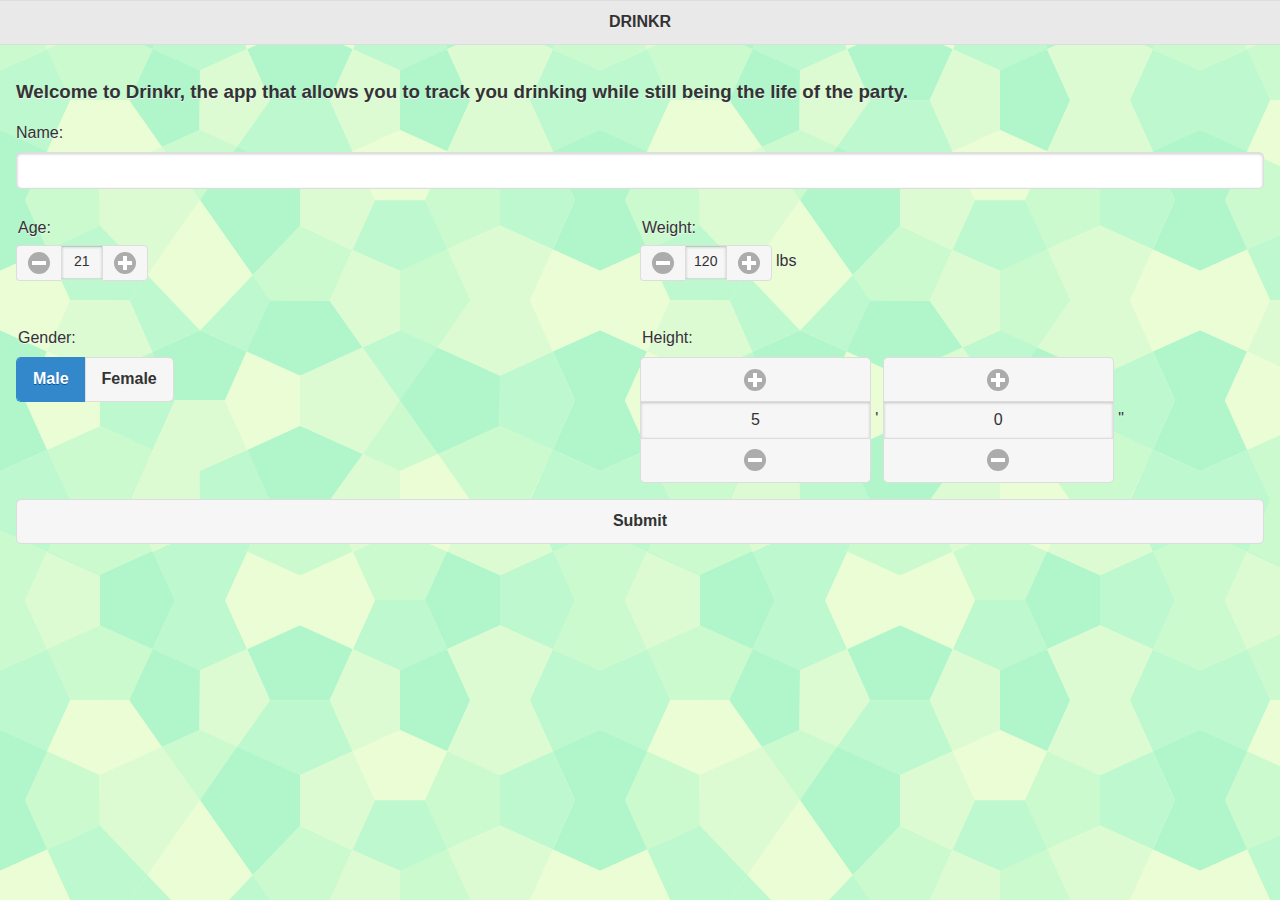
==== index.html @ c36970fd "fixing redirects and creating persistant web storage" ====
<!DOCTYPE html>
<html>
<head>
	<meta charset="UTF-8" />
	<meta name="viewport" content="width=device-width, initial-scale=1">
	<title>drinkr</title>
	<link rel="stylesheet" href="css/jquery.mobile-1.4.3.min.css" type="text/css">
	<script type="text/javascript" src="js/jquery.js"></script>
	<script type="text/javascript" src="js/app.js"></script>
	<script type="text/javascript" src="js/jquery.mobile-1.4.3.min.js"></script>
	<script type="text/javascript" src="js/jqm-spinbox.min.js"></script>
	<script type="text/javascript" src="cordova.js"></script>
	<link rel="stylesheet" href="css/app.css" type="text/css">
</head>
<body>
	<!-- Begin initial setup dialog -->
	<div data-role="page" id="setup" data-add-back-btn="true">
		<div data-role="header">
			<h1>DRINKR</h1>
		</div>
		<div data-role="content">
			<h3>Welcome to Drinkr, the app that allows you to track you drinking while still being the life of the party.</h3>
			<form id="userdata">
				Name: <input type="text" name="name" id="name"><br>

				<div class="ui-grid-a">
					<div class="ui-block-a" style="display:inline-block; position:relative;">
						<legend>Age:</legend>
						<input type="text" data-mini="true" data-role="spinbox" name="age" id="age" data-options="{&quot;type&quot;:&quot;horizontal&quot;}" value="21" min="15" max="100" style="text-align: center; width: 40px;"> 
					</div>

					<div class="ui-block-b">
						<legend>Weight:</legend>
						<div style="display:inline-block;">
							<input type="text" data-mini="true" data-role="spinbox" name="weight" id="weight" data-options="{&quot;type&quot;:&quot;horizontal&quot;}" value="120" min="60" max="500" style="text-align: center; width: 40px;"> 
						</div>
						<div style="display:inline-block;">
							lbs
						</div>

					</div>

				</div>
				<br>
				<br>
				<div class="ui-grid-a">
					<div class="ui-block-a">
						<!-- Gender Picker -->
						<legend>Gender:</legend>
						<fieldset data-role="controlgroup" data-type="horizontal">
							<input type="radio" name="gender" id="gendermale" value="male" checked="checked">
							<label for="gendermale">Male</label>
							<input type="radio" name="gender" id="genderfemale" value="female">
							<label for="genderfemale">Female</label>
						</fieldset>
					</div>

					<div class="ui-block-b">
						<legend>Height:</legend>
						<div style="width:37%; display:inline-block;">
							<input type="text" data-role="spinbox" name="heightft" id="heightft" data-options="{&quot;type&quot;:&quot;vertical&quot;}" value="5" min="3" max="7" style="text-align: center;"> 
						</div>
						<div class="element" style="display:inline-block; position:relative;">
							'
						</div>

						<div style="width:37%; display:inline-block;">
							<input type="text" data-role="spinbox" name="heightin" id="heightin" data-options="{&quot;type&quot;:&quot;vertical&quot;}" value="0" min="0" max="11" style="text-align: center;"> 
						</div>
						<div class="element" style="display:inline-block; position:relative;">
							"
						</div>
					</div>
				</div>
			</form>
				<button class="ui-btn ui-corner-all" id="initialsubmit">Submit</a>
		</div>
	</div>
	<!-- End initial setup dialogue -->

	<!-- Main page -->
	<div data-role="page" id="home" data-add-back-btn="true">
		<div data-role="header">
			<a href="#panel-push" class="ui-btn-right ui-btn ui-btn-inline ui-mini ui-corner-all ui-btn-icon-left ui-icon-gear">Settings</a>
			<h1>DRINKR</h1>
		</div>
		<div data-role="content">
			<form>
				<h3 class="center-wrapper">Welcome <span class="namecontainer"></span>! Drinkr lets you track your drinking, while still being the life of the party!</h3>

				<!-- Current data -->
				<div class="ui-grid-b ui-body-a ui-body ui-corner-all center-wrapper">
					<div class="ui-block-a">
						Current BAC: <div class="data" id="BAC">0.00</div>
					</div>

					<div class="ui-block-b">
						Peak BAC: <div class="data" id="PeakBAC">0.00</div>
					</div>

					<div class="ui-block-c">
						Total Drinks: <div class="data" id="totalDrinks">0</div>
					</div>

				</div>
				<!-- end Current data -->

				<div id="recent">
					<h2>Recent Drinks:</h2>
					<p id="recenttext" style="font-style: italic">No Drinks... Step it up!</p>
					<div id="recenttable">
						<table data-role="table" data-filter="true" data-input="#filterTable-input" class="ui-responsive" >
							<thead>
								<tr>
									<th>Drink type</th>
									<th>Strenght</th>
									<th>Drink time</th>
								</tr>
							</thead>
							<tbody>

							</tbody>
						</table>
					</div>
				</div>

				<!-- drink selection -->
				<h2>Take a drink!</h2>
				<select name="drinktype" id="drinktype" data-native-menu="false">
					<option value="choose-one" data-placeholder="true">Choose a drink...</option>
					<option value="beershow">Beer</option>
					<option value="cocktailshow">Cocktail</option>
					<option value="shotshow">Shot</option>
				</select>

				<div data-role="collapsible-set" data-inset="false">
					<!-- Beer -->
					<div id="beercontent" class="ui-corner-all" style="margin-bottom:8px;" data-role="collapsible">
						<div class="ui-bar ui-bar-a">
							<h3>Beer</h3>
						</div>
						<div class="ui-body ui-body-a">
							<div style="left-wrapper">
								<label for="select-native-1">Size*:</label>
								<select name="select-native-1" id="select-native-1">
									<option value="7.7">Glass (7.7 fl oz)</option>
									<option value="12">Can (12 fl oz)</option>
									<option value="16">Pint (16 fl oz)</option>
									<option selected="selected" value="20">Bottle (20 fl oz)</option>
									<option value="33.8">Liter (33.8 fl oz)</option>
									<option value="40">Fourty (40 fl oz)</option>
									<option value="other">Other...</option>
								</select>
							</div>	
							<br>
							<br>

							<!-- Beer brand picker -->
							<div class="left-wrapper">
								<label for="select-native-1">Beer:</label>
								<select name="select-native-1" id="select-native-1">
									<option value="0" data-placeholder="true">Select One</option>
									<option value="bud light">Bud Light</option>
									<option value="miller light">Miller Light</option>
									<option value="yuengling">Yuengling</option>
									<option value="yuengling light">Yuengling Light</option>
									<option value="coors light">Coors Light</option>
									<option value="heineken">Heineken</option>
									<option value="pbr">PBR</option>
									<option value="natural light">Natural Light</option>
									<option value="guiness">Guiness</option>
									<option value=">stella artois">Stella Artois</option>
									<option value=">samuel adams">Samuel Adams</option>
									<option value=">red stripe">Red Stripe</option>
									<option value=">bass">Bass</option>
									<option value=">rolling rock">Rolling Rock</option>
									<option value=">busch">Busch</option>
									<option value=">beck's">Beck's</option>
									<option value=">hoegaarden">Hoegaarden</option>
									<option value=">hefeweisen">Hefeweisen</option>
									<option value=">keystone light">Keystone Light</option>
									<option value=">miller high life">Miller High Life</option>
									<option value=">corona">Corona</option>
									<option value=">corona light">Corona Light</option>
									<option value=">angry orchard">Angry Orchard</option>
									<option value=">redd's apple ale">Redd's Apple Ale</option>
									<option value=">woodchuck hard cider">Woodchuck Hard Cider</option>
									<option value=">magner's vintage cider">Magner's Vintage Cider</option>
									<option value=">mike's hard lemonade">Mike's Hard Lemonade</option>
									<option value=">colt 45">Colt 45</option>
									<option value=">hurricane">Hurricane</option>
									<option value=">olde english">Olde English</option>
									<option value=">steele reserve">Steele Reserve</option>
								</select>
							</div>
							<!-- End beer brand picker -->

							<div class="center-wrapper">
								-or-
							</div>

							<div style="margin-left:auto; margin-right:auto;" class="center-wrapper;">
								<legend >%ABV:</legend>
								<input type="text" data-mini="true" data-role="spinbox" name="abv" id="abv" data-options="{&quot;type&quot;:&quot;horizontal&quot;}" value="4" min="2"max="12"> 
							</div>

						</div>
					</div>
					<!-- End beer -->

					<!-- Cocktail -->
					<div id="cocktailcontent" class="ui-corner-all" style="margin-bottom:8px;" data-role="collapsible">
						<div class="ui-bar ui-bar-a">
							<h3>Cocktail</h3>
						</div>
						<div class="ui-body ui-body-a">
							<div class="ui-grid-a">
								<div class="ui-block-a">
									<div class="ui-block-a" style="display:inline-block; position:relative;">
										<legend>%ABV of Shots in Drink:</legend>
										<input type="text" data-mini="true" data-role="spinbox" name="abv" id="abv" data-options="{&quot;type&quot;:&quot;horizontal&quot;}" value="4" min="2"max="12" style="text-align: center;"> 
									</div>
								</div>
								<div class="ui-block-b">
									<div class="ui-block-a" style="display:inline-block; position:relative;">
										<legend># Shots in Drink:</legend>
										<input type="text" data-mini="true" data-role="spinbox" name="numShots" id="numShots" data-options="{&quot;type&quot;:&quot;horizontal&quot;}" value="2" min="1"max="10" style="text-align: center;"> 
									</div>
								</div>
							</div>
							<div class="center-wrapper">
								-or-
							</div>

							<!-- Cocktail picker -->
							<div class="ui-field-contain">
								<label for="select-native-1">Common Drinks:</label>
								<select name="select-native-1" id="select-native-1">
									<option value="0" data-placeholder="true">Select One</option>
									<option value="margarita">Margarita</option>
									<option value="cosmopolitan">Cosmopolitan</option>
									<option value="martini">Martini</option>
									<option value="vodka + non-alcoholic mixer">Vodka + Non-Alcoholic Mixer</option>
									<option value="rum + non-alcoholic mixer">Rum + Non-Alcoholic Mixer</option>
									<option value="gin + non-alcoholic mixer">Gin + Non-Alcoholic Mixer</option>
									<option value="whiskey + non-alcoholic mixer">Whiskey + Non-Alcoholic Mixer</option>
									<option value="tequila sunrise">Tequila Sunrise</option>
									<option value="white russian">White Russian</option>
									<option value="moscow mule">Moscow Mule</option>
									<option value="long island iced tea">Long Island Iced Tea</option>
									<option value="daquiri or pina colada">Daquiri or Pina Colada</option>
									<option value="mojito">Mojito</option>
									<option value="bloody mary">Bloody Mary</option>
									<option value="sea/bay breeze">Sea/Bay Breeze</option>
									<option value="irish car bomb">Irish Car Bomb</option>
									<option value="jager bomb">Jager Bomb</option>
									<option value="vegas bomb">Vegas Bomb</option>
									<option value="malibu bay breeze">Malibu Bay Breeze</option>
									<option value="mimosa">Mimosa</option>
								</select>
							</div>
							<!-- End coctail picker -->
						</div>
					</div>
					<!-- End cocktail -->

					<!-- Shot -->
					<div id="shotcontent" class="ui-corner-all" style="margin-bottom:8px;" data-role="collapsible">
						<div class="ui-bar ui-bar-a">
							<h3>Shot</h3>
						</div>
						<div class="ui-body ui-body-a">
							<div>
								<legend># Shots:</legend>
								<div style="display:inline";>
									<input type="text" data-mini="true" data-role="spinbox" name="weight" id="weight" data-options="{&quot;type&quot;:&quot;horizontal&quot;}" value="1" min="1"max="3" style="text-align: center; width: 40px;"> 
								</div>
							</div>
							<div class="ui-grid-a">
								<div class="ui-block-a">
									<legend>%ABV in Shot:</legend>
									<input type="text" data-mini="true" data-role="spinbox" name="abv" id="abv" data-options="{&quot;type&quot;:&quot;horizontal&quot;}" value="20" min="1"max="98" style="text-align: center;"> 
								</div>
								<div class="ui-block-b" style="display:inline-block; position:relative;">
									<legend>Proof of Shot:</legend>
									<input type="text" data-mini="true" data-role="spinbox" name="abv" id="abv" data-options="{&quot;type&quot;:&quot;horizontal&quot;}" value="80" min="10"max="200" style="text-align: center;"> 
								</div>
							</div>
							<div class="center-wrapper">
								-or-
							</div>
							<!-- Shot picker -->
							<label for="select-native-1">Common Shots:</label>
							<select name="select-native-1" id="select-native-1">
								<option value="0" data-placeholder="true">Select One</option>
								<option value="kamikaze">Kamikaze</option>
								<option value="lemon drop">Lemon Drop</option>
								<option value="redheaded slut">Redheaded Slut</option>
								<option value="vodka">Vodka</option>
								<option value="rum">Rum</option>
								<option value="gin">Gin</option>
								<option value="whiskey">Whiskey</option>
								<option value="tequila">Tequila</option>
								<option value="fireball">Fireball</option>
								<option value="dirty girl scout">Dirty Girl Scout</option>
								<option value="washington apple">Washington Apple</option>
								<option value="mind eraser">Mind Eraser</option>
								<option value="alabama slammer">Alabama Slammer</option>
								<option value="blow job">Blow Job</option>
								<option value="fourth of july">Fourth of July</option>
							</select>
							<!-- End shot picker -->
						</div>
					</div>
					<!-- End shot -->
				</div>
				<div class="ui-btn ui-input-btn ui-corner-all ui-shadow">Drink it!</div>
			</form>
		</div>

		<!-- Pop out settings -->
		<div class="ui-panel ui-panel-position-left ui-panel-display-push ui-body-inherit ui-panel-animate ui-panel-open" data-role="panel" id="panel-push" data-display="push">
			<div class="ui-panel-inner"><ul class="ui-listview" data-role="listview">
				<li class="ui-first-child" data-icon="delete"><a class="ui-btn ui-btn-icon-right ui-icon-delete" href="#" data-rel="close">Close</a></li>
				<li><a class="ui-btn" id="agechanger">Change Age (<span class="agecontainer"></span>)</a></li>
				<li><a class="ui-btn" id="genderchanger">Change Gender (<span class="gendercontainer"></span>)</a></li>
				<li><a class="ui-btn" id="heightchanger">Change Height (<span class="heightftcontainer"></span>'<span class="heightincontainer"></span>")</a></li>
				<li><a class="ui-btn" id="namechanger">Change Name (<span class="namecontainer"></span>)</a></li>
				<li><a class="ui-btn" id="weightchanger">Change Weight (<span class="weightcontainer"></span>)</a></li>
			</ul><br><br><button class="ui-btn ui-shadow ui-corner-all ui-icon-delete ui-btn-icon-left" id="cleardata">Clear all data!!!</button></div>
			<!-- End pop out settings -->

		</div>

		<div data-role="footer" data-position="fixed">
			<h1>&copy; Kelly and Ryan Incorporated</h1>
		</div>
	</div>
</body>
</html>
---- css/app.css ----
/* CSS Code for this PhoneGap App to Go Here */

.ui-page, .ui-panel-wrapper{
	background: transparent url('images/congruent_pentagon.png') repeat top left;
	-webkit-animation-fill-mode: both;
}

.ui-content, .ui-body-inherit {
    background: transparent;
}

.ui-body-inherit {
	background-clip: content-box !important;
}

div.ui-select {
	font-size: 16px;

}

.ui-submit-button {
	background-color: #AEE5B0 !important;
}

::selection {
	background: #F357A1 !important;
}
::-moz-selection {
	background: #F357A1 !important;
}
::-webkit-selection {
	background: #F357A1 !important;
}

.data {
	font-size: 42px;
}

.element {
	position: relative;
	top: 25%;
	transform: translateY(-282%);
}

.center-wrapper{
	text-align: center;
}
.center-wrapper * {
	margin: 0 auto;
}
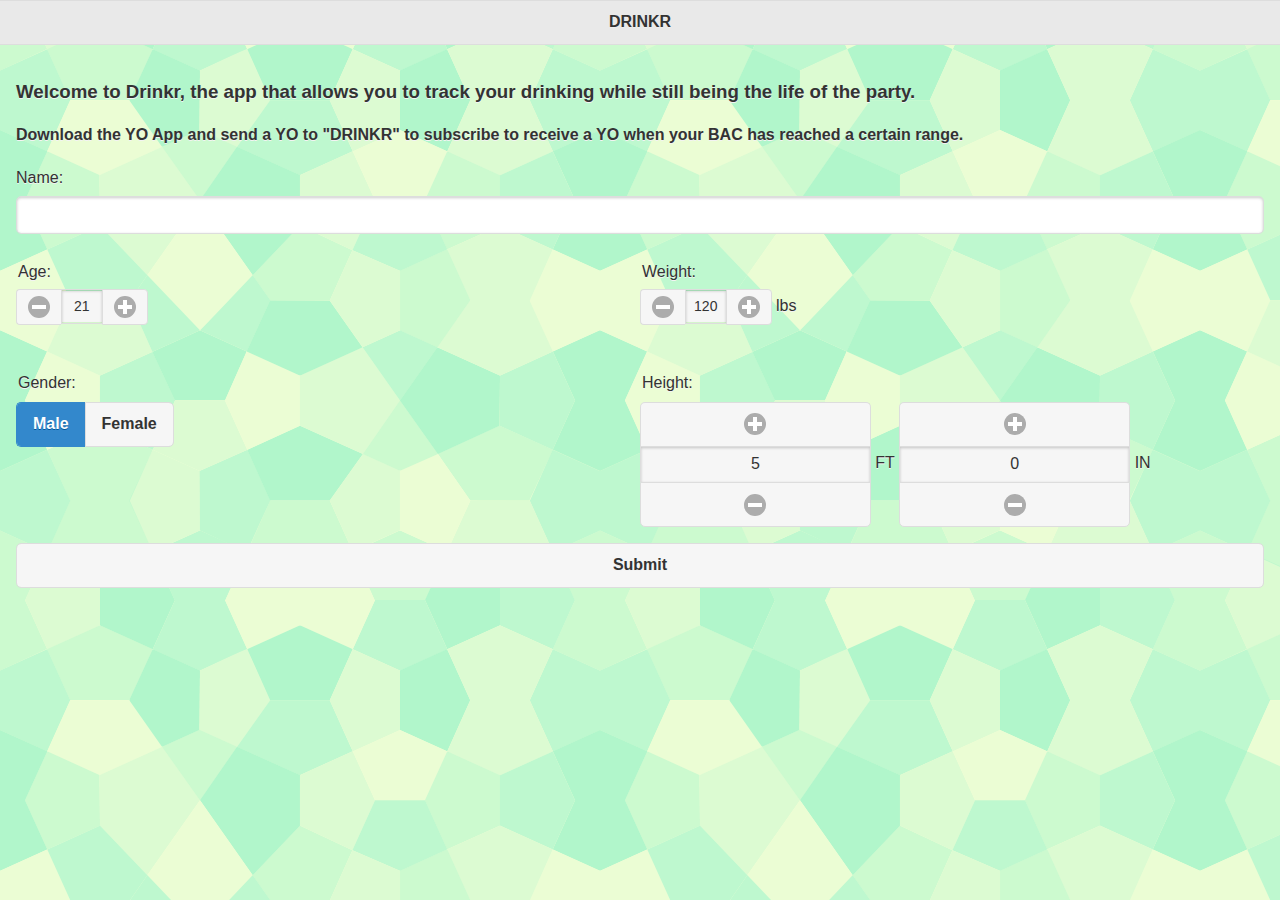
==== commit d74434f0: "fixing some of the transition issues" ====
--- a/index.html
+++ b/index.html
@@ -19,7 +19,8 @@
 			<h1>DRINKR</h1>
 		</div>
 		<div data-role="content">
-			<h3>Welcome to Drinkr, the app that allows you to track you drinking while still being the life of the party.</h3>
+			<h3>Welcome to Drinkr, the app that allows you to track your drinking while still being the life of the party.</h3>
+			<h4> Download the YO App and send a YO to "DRINKR" to subscribe to receive a YO when your BAC has reached a certain range. </h4>
 			<form id="userdata">
 				Name: <input type="text" name="name" id="name"><br>
 
@@ -61,14 +62,14 @@
 							<input type="text" data-role="spinbox" name="heightft" id="heightft" data-options="{&quot;type&quot;:&quot;vertical&quot;}" value="5" min="3" max="7" style="text-align: center;"> 
 						</div>
 						<div class="element" style="display:inline-block; position:relative;">
-							'
+							FT
 						</div>
 
 						<div style="width:37%; display:inline-block;">
 							<input type="text" data-role="spinbox" name="heightin" id="heightin" data-options="{&quot;type&quot;:&quot;vertical&quot;}" value="0" min="0" max="11" style="text-align: center;"> 
 						</div>
 						<div class="element" style="display:inline-block; position:relative;">
-							"
+							IN
 						</div>
 					</div>
 				</div>
@@ -147,6 +148,7 @@
 									<option value="12">Can (12 fl oz)</option>
 									<option value="16">Pint (16 fl oz)</option>
 									<option selected="selected" value="20">Bottle (20 fl oz)</option>
+									<option value="24">Tall Boy (24.0 fl oz)</option>
 									<option value="33.8">Liter (33.8 fl oz)</option>
 									<option value="40">Fourty (40 fl oz)</option>
 									<option value="other">Other...</option>
@@ -215,12 +217,6 @@
 						</div>
 						<div class="ui-body ui-body-a">
 							<div class="ui-grid-a">
-								<div class="ui-block-a">
-									<div class="ui-block-a" style="display:inline-block; position:relative;">
-										<legend>%ABV of Shots in Drink:</legend>
-										<input type="text" data-mini="true" data-role="spinbox" name="abv" id="abv" data-options="{&quot;type&quot;:&quot;horizontal&quot;}" value="4" min="2"max="12" style="text-align: center;"> 
-									</div>
-								</div>
 								<div class="ui-block-b">
 									<div class="ui-block-a" style="display:inline-block; position:relative;">
 										<legend># Shots in Drink:</legend>
@@ -277,10 +273,6 @@
 								</div>
 							</div>
 							<div class="ui-grid-a">
-								<div class="ui-block-a">
-									<legend>%ABV in Shot:</legend>
-									<input type="text" data-mini="true" data-role="spinbox" name="abv" id="abv" data-options="{&quot;type&quot;:&quot;horizontal&quot;}" value="20" min="1"max="98" style="text-align: center;"> 
-								</div>
 								<div class="ui-block-b" style="display:inline-block; position:relative;">
 									<legend>Proof of Shot:</legend>
 									<input type="text" data-mini="true" data-role="spinbox" name="abv" id="abv" data-options="{&quot;type&quot;:&quot;horizontal&quot;}" value="80" min="10"max="200" style="text-align: center;"> 
@@ -337,4 +329,5 @@
 		</div>
 	</div>
 </body>
+<!-- curl --data "api_token=d43534d3-c41e-b018-97c6-9d1f4c106ddf&username={{username}}" https://api.justyo.co/yo/ -->
 </html>
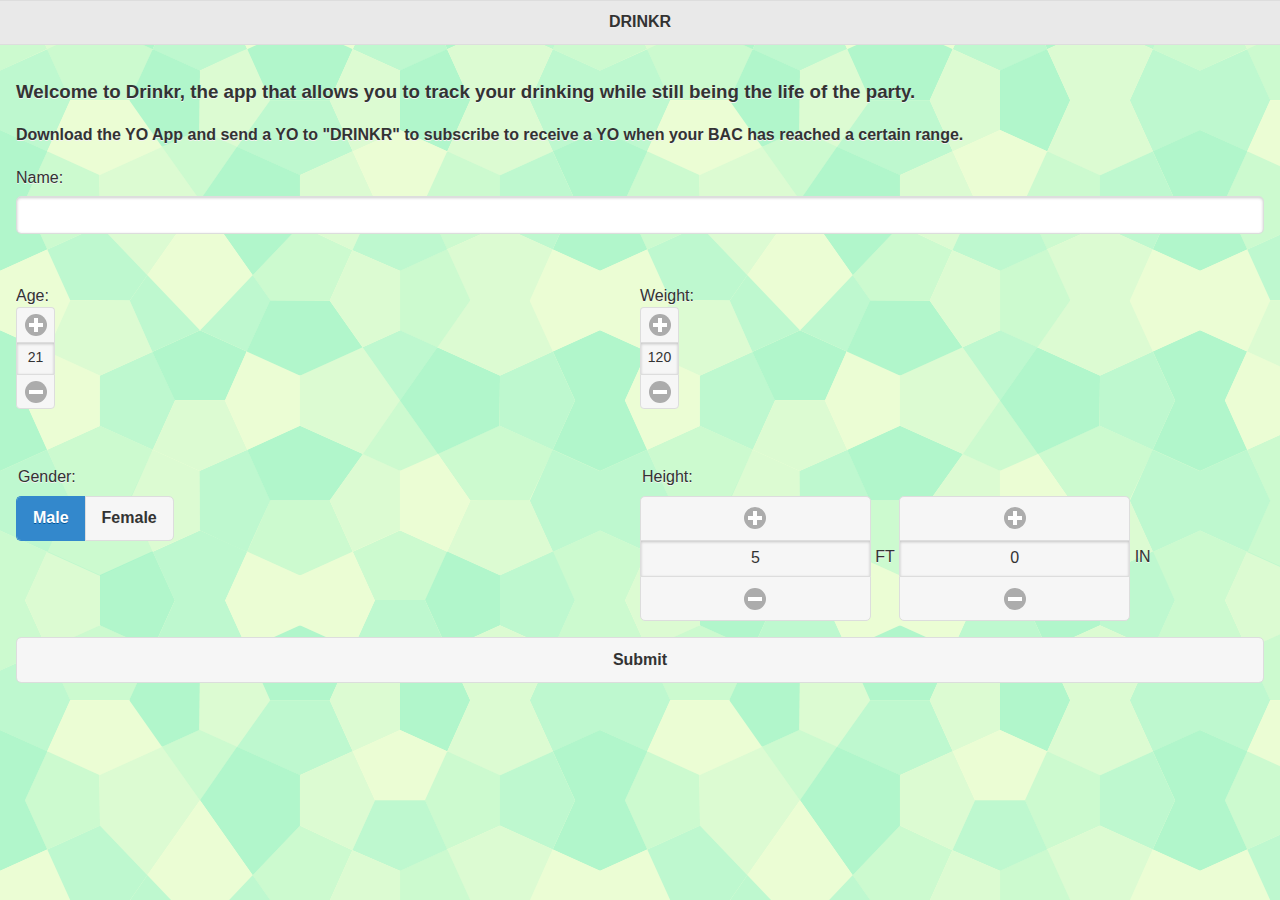
==== commit 093ec003: "changed weight and age spinners to vertical" ====
--- a/index.html
+++ b/index.html
@@ -14,31 +14,36 @@
 </head>
 <body>
 	<!-- Begin initial setup dialog -->
-	<div data-role="page" id="setup" data-add-back-btn="true">
+	<div data-role="page" id="settings" data-add-back-btn="true">
 		<div data-role="header">
 			<h1>DRINKR</h1>
 		</div>
 		<div data-role="content">
 			<h3>Welcome to Drinkr, the app that allows you to track your drinking while still being the life of the party.</h3>
 			<h4> Download the YO App and send a YO to "DRINKR" to subscribe to receive a YO when your BAC has reached a certain range. </h4>
-			<form id="userdata">
+			<form data-transition="pop">
 				Name: <input type="text" name="name" id="name"><br>
 
 				<div class="ui-grid-a">
 					<div class="ui-block-a" style="display:inline-block; position:relative;">
-						<legend>Age:</legend>
-						<input type="text" data-mini="true" data-role="spinbox" name="age" id="age" data-options="{&quot;type&quot;:&quot;horizontal&quot;}" value="21" min="15" max="100" style="text-align: center; width: 40px;"> 
+						<div data-role="fieldcontain">
+							<label for="age">Age:</label>
+							<div style="width:50px;">
+								<input type="text" data-role="spinbox" data-mini="true" name="age" id="age" data-options='{"type":"vertical"}' value="21" min="16" max="100" />
+							</div>
+						</div>
 					</div>
 
 					<div class="ui-block-b">
-						<legend>Weight:</legend>
-						<div style="display:inline-block;">
-							<input type="text" data-mini="true" data-role="spinbox" name="weight" id="weight" data-options="{&quot;type&quot;:&quot;horizontal&quot;}" value="120" min="60" max="500" style="text-align: center; width: 40px;"> 
-						</div>
-						<div style="display:inline-block;">
-							lbs
-						</div>
-
+						<div data-role="fieldcontain">
+							<label for="weight">Weight:</label>
+							<div style="width:50px;">
+								<input type="text" data-role="spinbox" data-mini="true" name="weight" id="weight" data-options='{"type":"vertical"}' value="120" min="75" max="500" />
+							</div>
+							<div class="element" style="display:inline-block; position:relative; padding-left:55px;">
+								lbs
+							</div>
+						</div>
 					</div>
 
 				</div>
@@ -49,9 +54,9 @@
 						<!-- Gender Picker -->
 						<legend>Gender:</legend>
 						<fieldset data-role="controlgroup" data-type="horizontal">
-							<input type="radio" name="gender" id="gendermale" value="male" checked="checked">
+							<input type="radio" name="radio-choice-h-2" id="gendermale" value="on" checked="checked">
 							<label for="gendermale">Male</label>
-							<input type="radio" name="gender" id="genderfemale" value="female">
+							<input type="radio" name="radio-choice-h-2" id="genderfemale" value="off">
 							<label for="genderfemale">Female</label>
 						</fieldset>
 					</div>
@@ -73,8 +78,9 @@
 						</div>
 					</div>
 				</div>
+
+				<a href="#home" class="ui-btn ui-corner-all" id="initialsubmit" data-transition="pop">Submit</a>
 			</form>
-				<button class="ui-btn ui-corner-all" id="initialsubmit">Submit</a>
 		</div>
 	</div>
 	<!-- End initial setup dialogue -->
@@ -87,7 +93,7 @@
 		</div>
 		<div data-role="content">
 			<form>
-				<h3 class="center-wrapper">Welcome <span class="namecontainer"></span>! Drinkr lets you track your drinking, while still being the life of the party!</h3>
+				<h3 class="center-wrapper">Welcome to Drinkr, the app that allows you to track you drinking while still being the life of the party.</h3>
 
 				<!-- Current data -->
 				<div class="ui-grid-b ui-body-a ui-body ui-corner-all center-wrapper">
@@ -314,12 +320,12 @@
 		<div class="ui-panel ui-panel-position-left ui-panel-display-push ui-body-inherit ui-panel-animate ui-panel-open" data-role="panel" id="panel-push" data-display="push">
 			<div class="ui-panel-inner"><ul class="ui-listview" data-role="listview">
 				<li class="ui-first-child" data-icon="delete"><a class="ui-btn ui-btn-icon-right ui-icon-delete" href="#" data-rel="close">Close</a></li>
-				<li><a class="ui-btn" id="agechanger">Change Age (<span class="agecontainer"></span>)</a></li>
-				<li><a class="ui-btn" id="genderchanger">Change Gender (<span class="gendercontainer"></span>)</a></li>
-				<li><a class="ui-btn" id="heightchanger">Change Height (<span class="heightftcontainer"></span>'<span class="heightincontainer"></span>")</a></li>
-				<li><a class="ui-btn" id="namechanger">Change Name (<span class="namecontainer"></span>)</a></li>
-				<li><a class="ui-btn" id="weightchanger">Change Weight (<span class="weightcontainer"></span>)</a></li>
-			</ul><br><br><button class="ui-btn ui-shadow ui-corner-all ui-icon-delete ui-btn-icon-left" id="cleardata">Clear all data!!!</button></div>
+				<li><a class="ui-btn" href="#">Change Age ()</a></li>
+				<li><a class="ui-btn" href="#">Change Gender ()</a></li>
+				<li><a class="ui-btn" href="#">Change Height ()</a></li>
+				<li><a class="ui-btn" href="#">Change Name ()</a></li>
+				<li><a class="ui-btn" href="#">Change Weight ()</a></li>
+			</ul><br><br><button class="ui-btn ui-shadow ui-corner-all">Button</button></div>
 			<!-- End pop out settings -->
 
 		</div>
